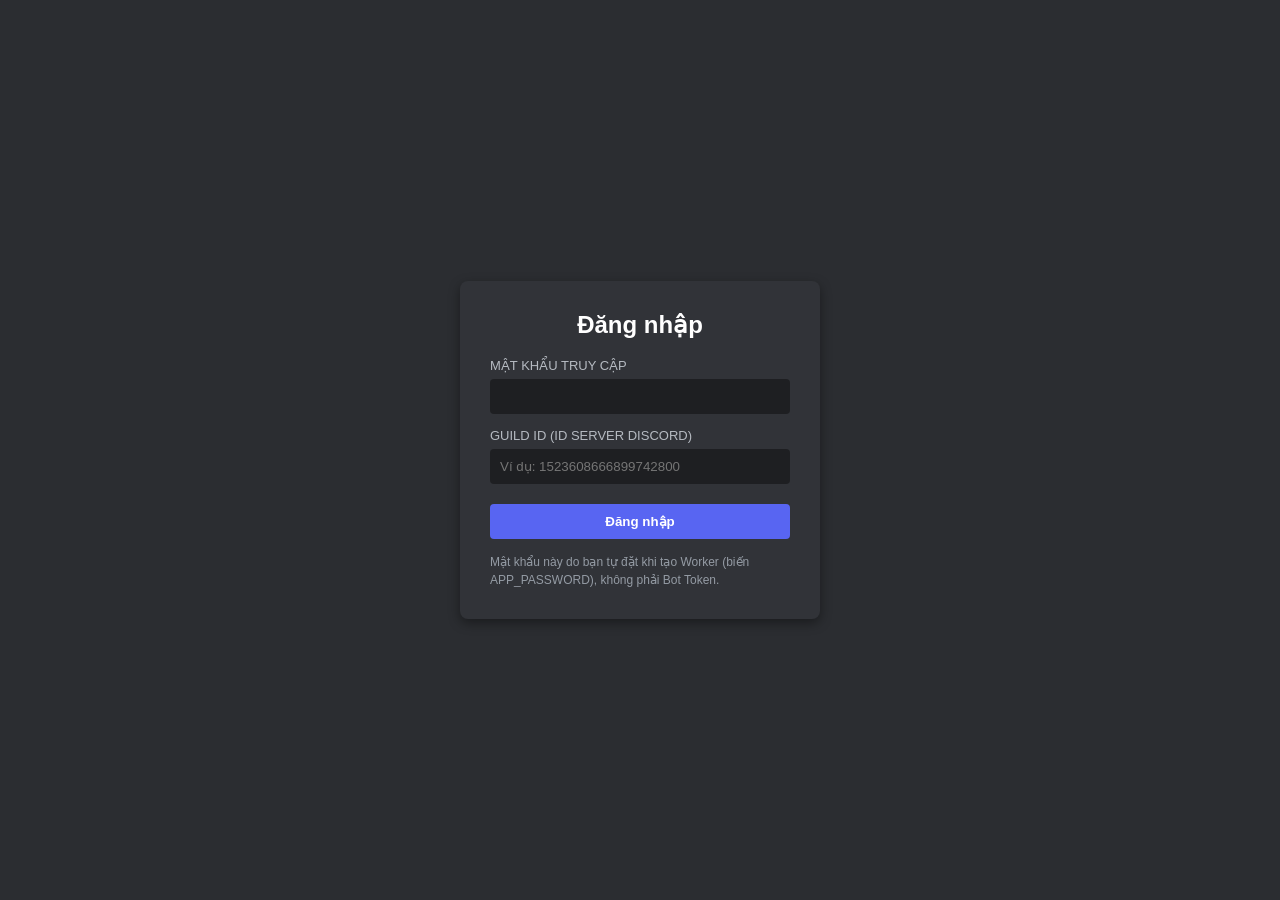
==== kenh.html @ 2867e68a "Add files via upload" ====
<!DOCTYPE html>
<html lang="vi">
<head>
<meta charset="UTF-8">
<title>Chọn kênh & Upload ảnh</title>
<link rel="stylesheet" href="style.css">
</head>
<body class="trang-kenh">

<div id="cot-kenh">
    <h3>Kênh trong server</h3>
    <div class="canh-bao" id="canh-bao-kenh" style="display:none;"></div>
    <div id="danh-sach-kenh"></div>
</div>

<div id="cot-noidung">
    <div class="top-bar">
        <span id="hien-thi-guild"></span>
        <a href="#" id="nut-dangxuat">Đăng xuất</a>
    </div>

    <div id="vung-upload">
        <h3>Upload ảnh lên kênh: <span id="ten-kenh-dachon">Chưa chọn kênh</span></h3>
        <input type="file" id="input-anh" accept="image/*" multiple disabled>

        <div class="hang-nut">
            <button type="button" class="nut-phu" id="nut-lo-moi" disabled>Up lô ảnh mới</button>
            <button type="button" class="nut-phu nguy-hiem" id="nut-xoa-tatca" disabled>Xóa toàn bộ</button>
        </div>

        <div id="dem-anh"></div>
        <div id="xem-truoc"></div>
        <button class="up" id="nut-upload" disabled>Upload ảnh</button>
        <div id="tien-trinh"></div>
    </div>
</div>

<script src="config.js"></script>
<script>
const matKhau = localStorage.getItem('mat_khau');
const guildId = localStorage.getItem('guild_id');

if (!matKhau || !guildId) {
    window.location.href = 'index.html';
}

document.getElementById('hien-thi-guild').textContent = 'Server ID: ' + guildId;
document.getElementById('nut-dangxuat').addEventListener('click', function(e) {
    e.preventDefault();
    localStorage.clear();
    window.location.href = 'index.html';
});

let kenhDangChonId = null;
let boDemId = 0;
let danhSachFileDaChon = [];

// ----- Tải danh sách kênh -----
async function taiDanhSachKenh() {
    const canhBao = document.getElementById('canh-bao-kenh');
    try {
        const res = await fetch(WORKER_URL + '/kenh', {
            method: 'POST',
            headers: { 'Content-Type': 'application/json' },
            body: JSON.stringify({ mat_khau: matKhau, guild_id: guildId }),
        });
        const data = await res.json();

        if (!res.ok) {
            canhBao.textContent = data.loi || 'Không tải được kênh';
            canhBao.style.display = 'block';
            if (res.status === 401) window.location.href = 'index.html';
            return;
        }

        veCayKenh(data.kenh);
    } catch (err) {
        canhBao.textContent = 'Lỗi kết nối: ' + err.message;
        canhBao.style.display = 'block';
    }
}

function veCayKenh(danhSachKenh) {
    const container = document.getElementById('danh-sach-kenh');
    container.innerHTML = '';

    const nhomTheoCha = {};
    danhSachKenh.forEach(function(k) {
        const key = k.parent_id || 'goc';
        if (!nhomTheoCha[key]) nhomTheoCha[key] = [];
        nhomTheoCha[key].push(k);
    });

    const sapXep = (a, b) => (a.position || 0) - (b.position || 0);

    const kenhGoc = (nhomTheoCha['goc'] || []).filter(k => k.type !== 4).sort(sapXep);
    const danhSachCategory = danhSachKenh.filter(k => k.type === 4).sort(sapXep);

    kenhGoc.forEach(k => container.appendChild(taoDongKenh(k)));

    danhSachCategory.forEach(function(cat) {
        const tieuDe = document.createElement('div');
        tieuDe.className = 'category-ten';
        tieuDe.textContent = cat.name;
        container.appendChild(tieuDe);

        const conCua = (nhomTheoCha[cat.id] || []).filter(k => k.type !== 4).sort(sapXep);
        conCua.forEach(k => container.appendChild(taoDongKenh(k)));
    });
}

function taoDongKenh(kenh) {
    const div = document.createElement('div');
    div.className = 'kenh-item';
    div.dataset.id = kenh.id;
    div.dataset.ten = kenh.name;
    div.textContent = '# ' + kenh.name;
    div.addEventListener('click', function() {
        document.querySelectorAll('.kenh-item').forEach(x => x.classList.remove('dangchon'));
        div.classList.add('dangchon');
        kenhDangChonId = kenh.id;
        document.getElementById('ten-kenh-dachon').textContent = kenh.name;
        document.getElementById('input-anh').disabled = false;
        document.getElementById('nut-lo-moi').disabled = false;
        capNhatNutUpload();
    });
    return div;
}

taiDanhSachKenh();

// ----- Chọn / quản lý ảnh -----
const inputAnh = document.getElementById('input-anh');
const xemTruoc = document.getElementById('xem-truoc');
const nutUpload = document.getElementById('nut-upload');
const tienTrinh = document.getElementById('tien-trinh');
const nutLoMoi = document.getElementById('nut-lo-moi');
const nutXoaTatCa = document.getElementById('nut-xoa-tatca');
const demAnh = document.getElementById('dem-anh');

inputAnh.addEventListener('change', function() {
    Array.from(inputAnh.files).forEach(function(file) {
        danhSachFileDaChon.push({ id: 'anh-' + (boDemId++), file: file, daChon: true });
    });
    inputAnh.value = '';
    veLaiDanhSachAnh();
});

function veLaiDanhSachAnh() {
    xemTruoc.innerHTML = '';

    danhSachFileDaChon.forEach(function(muc) {
        const wrapper = document.createElement('div');
        wrapper.className = 'anh-item' + (muc.daChon ? '' : ' bo-tich');
        wrapper.dataset.id = muc.id;

        const img = document.createElement('img');
        const reader = new FileReader();
        reader.onload = e => { img.src = e.target.result; };
        reader.readAsDataURL(muc.file);

        const nutXoa1 = document.createElement('button');
        nutXoa1.className = 'nut-xoa-1';
        nutXoa1.type = 'button';
        nutXoa1.textContent = '×';
        nutXoa1.addEventListener('click', function() {
            danhSachFileDaChon = danhSachFileDaChon.filter(x => x.id !== muc.id);
            veLaiDanhSachAnh();
        });

        const nhanCheckbox = document.createElement('label');
        nhanCheckbox.className = 'nhan-checkbox';
        const checkbox = document.createElement('input');
        checkbox.type = 'checkbox';
        checkbox.checked = muc.daChon;
        checkbox.addEventListener('change', function() {
            muc.daChon = checkbox.checked;
            wrapper.classList.toggle('bo-tich', !muc.daChon);
            capNhatDemAnh();
            capNhatNutUpload();
        });
        nhanCheckbox.appendChild(checkbox);
        nhanCheckbox.append(' chọn');

        wrapper.appendChild(img);
        wrapper.appendChild(nutXoa1);
        wrapper.appendChild(nhanCheckbox);
        xemTruoc.appendChild(wrapper);
    });

    capNhatDemAnh();
    capNhatNutUpload();
}

function capNhatDemAnh() {
    const tongSo = danhSachFileDaChon.length;
    const soDaChon = danhSachFileDaChon.filter(x => x.daChon).length;
    demAnh.textContent = tongSo > 0
        ? `Đã chọn ${tongSo} ảnh, trong đó ${soDaChon} ảnh sẽ được upload.`
        : '';
    nutXoaTatCa.disabled = tongSo === 0;
}

function capNhatNutUpload() {
    const soDaChon = danhSachFileDaChon.filter(x => x.daChon).length;
    nutUpload.disabled = !(kenhDangChonId && soDaChon > 0);
}

nutLoMoi.addEventListener('click', function() {
    danhSachFileDaChon = [];
    veLaiDanhSachAnh();
    tienTrinh.innerHTML = '';
    inputAnh.click();
});

nutXoaTatCa.addEventListener('click', function() {
    danhSachFileDaChon = [];
    veLaiDanhSachAnh();
});

// ----- Upload -----
nutUpload.addEventListener('click', async function() {
    const dsUpload = danhSachFileDaChon.filter(x => x.daChon);
    if (!kenhDangChonId || dsUpload.length === 0) return;

    nutUpload.disabled = true;
    tienTrinh.innerHTML = '';

    const KICH_THUOC_LO = 10;
    const tongSoLo = Math.ceil(dsUpload.length / KICH_THUOC_LO);

    for (let i = 0; i < tongSoLo; i++) {
        const lo = dsUpload.slice(i * KICH_THUOC_LO, (i + 1) * KICH_THUOC_LO);
        const dong = document.createElement('div');
        dong.className = 'dong-tien-trinh';
        dong.textContent = `Đang upload lô ${i + 1}/${tongSoLo} (${lo.length} ảnh)...`;
        tienTrinh.appendChild(dong);

        const formData = new FormData();
        formData.append('mat_khau', matKhau);
        formData.append('channel_id', kenhDangChonId);
        lo.forEach(muc => formData.append('files', muc.file, muc.file.name));

        try {
            const res = await fetch(WORKER_URL + '/upanh', { method: 'POST', body: formData });
            const ketQua = await res.json();

            if (res.ok && ketQua.ok) {
                dong.textContent = `Lô ${i + 1}/${tongSoLo}: Upload thành công (${lo.length} ảnh).`;
                dong.classList.add('thanh-cong');
            } else {
                dong.textContent = `Lô ${i + 1}/${tongSoLo}: Thất bại - ${ketQua.loi || 'Lỗi không xác định'}`;
                dong.classList.add('that-bai');
            }
        } catch (err) {
            dong.textContent = `Lô ${i + 1}/${tongSoLo}: Lỗi kết nối - ${err.message}`;
            dong.classList.add('that-bai');
        }
    }

    danhSachFileDaChon = danhSachFileDaChon.filter(x => !x.daChon);
    veLaiDanhSachAnh();
    nutUpload.disabled = false;
});
</script>
</body>
</html>
---- style.css ----
* { box-sizing: border-box; }
body { font-family: Arial, sans-serif; background:#2b2d31; color:#fff; margin:0; }

/* Trang đăng nhập */
.trang-dangnhap { display:flex; align-items:center; justify-content:center; height:100vh; }
.box { background:#313338; padding:30px; border-radius:8px; width:360px; box-shadow:0 4px 12px rgba(0,0,0,.4); }
.box h2 { margin-top:0; text-align:center; }
.box label { display:block; margin:14px 0 6px; font-size:13px; color:#b5bac1; text-transform:uppercase; }
.box input { width:100%; padding:10px; border-radius:4px; border:none; background:#1e1f22; color:#fff; }
.box button { width:100%; margin-top:20px; padding:10px; border:none; border-radius:4px; background:#5865f2; color:#fff; font-weight:bold; cursor:pointer; }
.box button:hover { background:#4752c4; }
.loi { background:#f23f42; padding:8px; border-radius:4px; font-size:13px; margin-bottom:10px; }
.ghichu { font-size:12px; color:#949ba4; margin-top:14px; line-height:1.5; }

/* Trang kênh */
.trang-kenh { display:flex; height:100vh; }
#cot-kenh { width:280px; background:#232428; padding:16px; overflow-y:auto; border-right:1px solid #1e1f22; }
#cot-noidung { flex:1; padding:24px; overflow-y:auto; }
h3 { margin-top:0; }
.top-bar { display:flex; justify-content:space-between; align-items:center; margin-bottom:16px; }
.top-bar a { color:#f23f42; text-decoration:none; font-size:13px; }
.category-ten { font-size:12px; text-transform:uppercase; color:#949ba4; padding:8px 4px 4px; font-weight:bold; }
.kenh-item { padding:6px 8px; border-radius:4px; cursor:pointer; font-size:14px; color:#dbdee1; }
.kenh-item:hover { background:#35373c; }
.kenh-item.dangchon { background:#404249; color:#fff; font-weight:bold; }
.canh-bao { background:#f23f42; padding:10px; border-radius:4px; margin-bottom:16px; }

#vung-upload { background:#313338; padding:24px; border-radius:8px; max-width:640px; }
#vung-upload input[type=file] { margin:12px 0; color:#fff; }
#ten-kenh-dachon { font-weight:bold; color:#5865f2; }
button.up { padding:10px 20px; border:none; border-radius:4px; background:#5865f2; color:#fff; cursor:pointer; font-weight:bold; }
button.up:disabled { background:#4e5058; cursor:not-allowed; }
.hang-nut { display:flex; gap:8px; flex-wrap:wrap; margin:10px 0; }
.nut-phu { padding:8px 14px; border:none; border-radius:4px; background:#4e5058; color:#fff; cursor:pointer; font-size:13px; }
.nut-phu:hover { background:#6d6f78; }
.nut-phu.nguy-hiem { background:#a12d2f; }
.nut-phu.nguy-hiem:hover { background:#c0392b; }
#xem-truoc { display:flex; flex-wrap:wrap; gap:10px; margin:12px 0; }
.anh-item { position:relative; width:80px; text-align:center; }
.anh-item img { width:80px; height:80px; object-fit:cover; border-radius:4px; display:block; opacity:1; transition:opacity .15s; }
.anh-item.bo-tich img { opacity:0.3; }
.anh-item .nhan-checkbox { display:flex; align-items:center; justify-content:center; gap:4px; font-size:11px; margin-top:4px; color:#dbdee1; cursor:pointer; }
.anh-item .nut-xoa-1 { position:absolute; top:-6px; right:-6px; width:20px; height:20px; border-radius:50%; background:#f23f42; color:#fff; border:none; cursor:pointer; font-size:12px; line-height:1; }
#dem-anh { font-size:13px; color:#949ba4; margin-top:6px; }
#tien-trinh { margin-top:16px; font-size:13px; line-height:1.6; max-height:300px; overflow-y:auto; }
.dong-tien-trinh.thanh-cong { color:#3ba55c; }
.dong-tien-trinh.that-bai { color:#f23f42; }
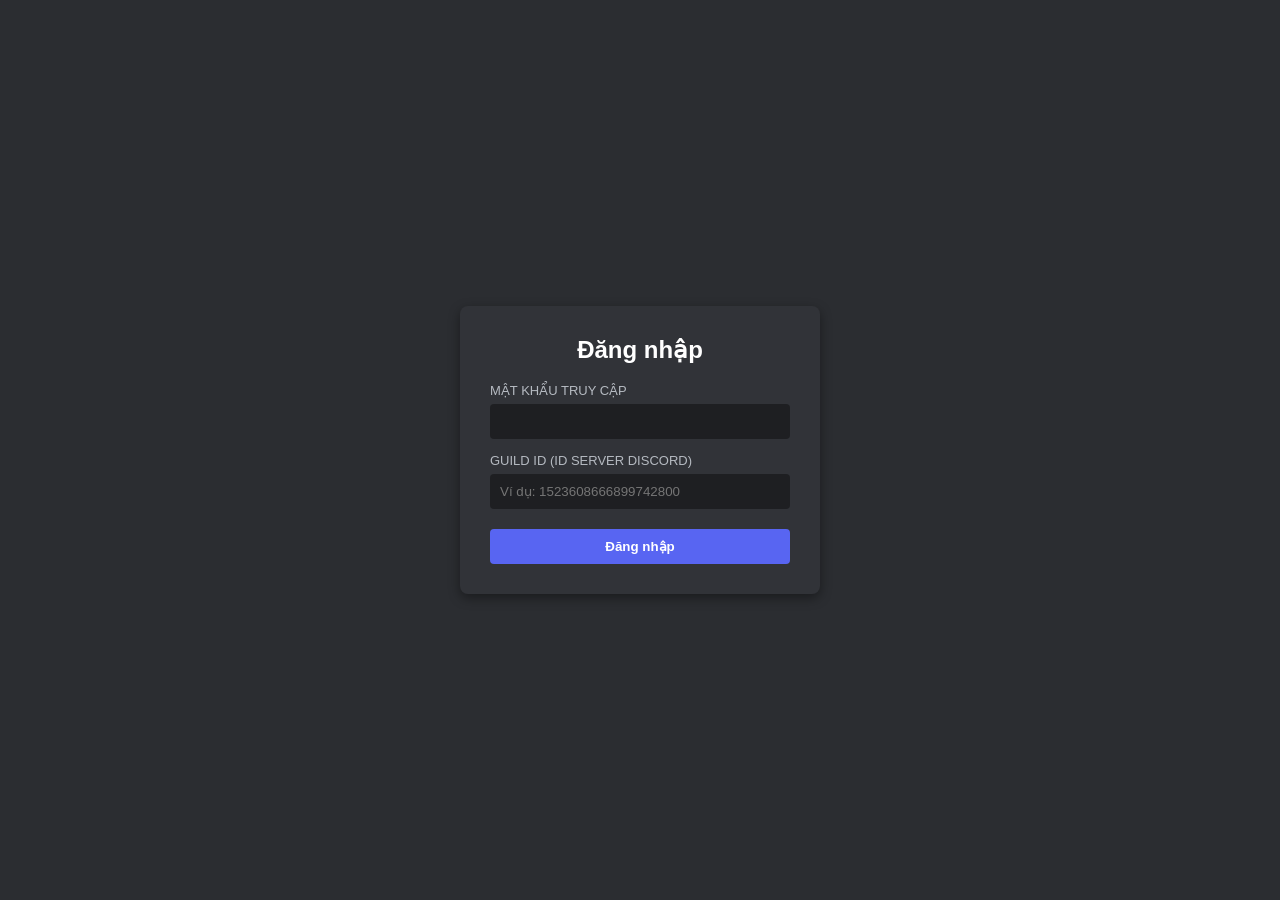
==== commit 89f87486: "Update kenh.html" ====
--- a/kenh.html
+++ b/kenh.html
@@ -2,23 +2,39 @@
 <html lang="vi">
 <head>
 <meta charset="UTF-8">
+<meta name="viewport" content="width=device-width, initial-scale=1, maximum-scale=1">
 <title>Chọn kênh & Upload ảnh</title>
 <link rel="stylesheet" href="style.css">
 </head>
 <body class="trang-kenh">
 
+<button type="button" class="nut-mobile-toggle" id="nut-mobile-trai" aria-label="Mở danh sách kênh">☰</button>
+<button type="button" class="nut-mobile-toggle" id="nut-mobile-phai" aria-label="Mở menu">⋮</button>
+
 <div id="cot-kenh">
     <h3>Kênh trong server</h3>
+    <div class="hang-tao-kenh">
+        <button type="button" class="nut-phu" id="nut-tao-danhmuc">+ Danh mục</button>
+        <button type="button" class="nut-phu" id="nut-tao-kenh">+ Kênh</button>
+    </div>
+    <div class="form-tao-kenh" id="form-tao-kenh" style="display:none;">
+        <input type="text" id="ten-moi" placeholder="Tên danh mục/kênh...">
+        <select id="chon-danhmuc-cha" style="display:none;">
+            <option value="">-- Không thuộc danh mục --</option>
+        </select>
+        <div class="hang-nut">
+            <button type="button" class="nut-phu" id="nut-xacnhan-tao">Tạo</button>
+            <button type="button" class="nut-phu" id="nut-huy-tao">Hủy</button>
+        </div>
+        <div class="canh-bao" id="canh-bao-tao" style="display:none;"></div>
+    </div>
+    <input type="text" id="tim-kiem-kenh" placeholder="Tìm kênh hoặc danh mục...">
     <div class="canh-bao" id="canh-bao-kenh" style="display:none;"></div>
     <div id="danh-sach-kenh"></div>
 </div>
+<div class="lop-phu" id="lop-phu-trai"></div>
 
 <div id="cot-noidung">
-    <div class="top-bar">
-        <span id="hien-thi-guild"></span>
-        <a href="#" id="nut-dangxuat">Đăng xuất</a>
-    </div>
-
     <div id="vung-upload">
         <h3>Upload ảnh lên kênh: <span id="ten-kenh-dachon">Chưa chọn kênh</span></h3>
         <input type="file" id="input-anh" accept="image/*" multiple disabled>
@@ -33,7 +49,55 @@
         <button class="up" id="nut-upload" disabled>Upload ảnh</button>
         <div id="tien-trinh"></div>
     </div>
+
+    <div id="vung-xem" style="display:none;">
+        <div class="vung-xem-header">
+            <h3>Đang xem: <span id="ten-kenh-dang-xem">Chưa chọn kênh</span></h3>
+            <div class="canh-bao" id="canh-bao-xem" style="display:none;"></div>
+            <div class="thanh-dieu-huong">
+                <button type="button" class="nut-phu" id="nut-kenh-truoc-1" disabled>◀ Kênh trước</button>
+                <div class="chon-chuong-wrap">
+                    <button type="button" class="nut-chon-chuong" id="nut-chon-chuong-1" disabled>
+                        <span id="ten-chuong-hienthi-1">Chưa chọn kênh</span><span class="mui-ten-chuong">▾</span>
+                    </button>
+                    <div class="danhsach-chuong" id="danhsach-chuong-1"></div>
+                </div>
+                <button type="button" class="nut-phu" id="nut-kenh-sau-1" disabled>Kênh sau ▶</button>
+            </div>
+        </div>
+
+        <div id="khung-anh"></div>
+
+        <div class="vung-xem-footer">
+            <div class="thanh-dieu-huong">
+                <button type="button" class="nut-phu" id="nut-kenh-truoc-2" disabled>◀ Kênh trước</button>
+                <div class="chon-chuong-wrap">
+                    <button type="button" class="nut-chon-chuong" id="nut-chon-chuong-2" disabled>
+                        <span id="ten-chuong-hienthi-2">Chưa chọn kênh</span><span class="mui-ten-chuong">▾</span>
+                    </button>
+                    <div class="danhsach-chuong" id="danhsach-chuong-2"></div>
+                </div>
+                <button type="button" class="nut-phu" id="nut-kenh-sau-2" disabled>Kênh sau ▶</button>
+            </div>
+        </div>
+    </div>
 </div>
+
+<div id="thanh-phai">
+    <button type="button" id="nut-thu-gon-phai" title="Thu gọn / mở rộng">‹</button>
+    <div class="thanh-phai-noidung">
+        <div class="thanh-phai-block">
+            <div id="hien-thi-guild"></div>
+            <a href="#" id="nut-dangxuat"><span class="icon-tab">⏻</span><span class="thanh-phai-nhan">Đăng xuất</span></a>
+        </div>
+        <hr>
+        <div class="hang-tab thanh-phai-block">
+            <button type="button" class="nut-tab dangchon" id="tab-btn-upload"><span class="icon-tab"></span><span class="thanh-phai-nhan">Upload ảnh</span></button>
+            <button type="button" class="nut-tab" id="tab-btn-xem"><span class="icon-tab"></span><span class="thanh-phai-nhan">Xem ảnh</span></button>
+        </div>
+    </div>
+</div>
+<div class="lop-phu" id="lop-phu-phai"></div>
 
 <script src="config.js"></script>
 <script>
@@ -54,6 +118,9 @@
 let kenhDangChonId = null;
 let boDemId = 0;
 let danhSachFileDaChon = [];
+let danhSachKenhToanBo = [];
+let danhMucDangDong = new Set();
+let tuKhoaTimKiem = '';
 
 // ----- Tải danh sách kênh -----
 async function taiDanhSachKenh() {
@@ -73,40 +140,179 @@
             return;
         }
 
-        veCayKenh(data.kenh);
+        danhSachKenhToanBo = data.kenh;
+        veCayKenh();
     } catch (err) {
         canhBao.textContent = 'Lỗi kết nối: ' + err.message;
         canhBao.style.display = 'block';
     }
 }
 
-function veCayKenh(danhSachKenh) {
+// ----- Tạo danh mục / kênh mới -----
+let loaiDangTao = null; // 'kenh' hoặc 'danhmuc'
+const formTaoKenh = document.getElementById('form-tao-kenh');
+const inputTenMoi = document.getElementById('ten-moi');
+const selectDanhMucCha = document.getElementById('chon-danhmuc-cha');
+const canhBaoTao = document.getElementById('canh-bao-tao');
+
+function moFormTao(loai) {
+    loaiDangTao = loai;
+    inputTenMoi.value = '';
+    canhBaoTao.style.display = 'none';
+    inputTenMoi.placeholder = loai === 'danhmuc' ? 'Tên danh mục mới...' : 'Tên kênh mới...';
+
+    if (loai === 'kenh') {
+        selectDanhMucCha.style.display = 'block';
+        selectDanhMucCha.innerHTML = '<option value="">-- Không thuộc danh mục --</option>';
+        danhSachKenhToanBo.filter(k => k.type === 4)
+            .sort((a, b) => (a.position || 0) - (b.position || 0))
+            .forEach(function(cat) {
+                const opt = document.createElement('option');
+                opt.value = cat.id;
+                opt.textContent = cat.name;
+                selectDanhMucCha.appendChild(opt);
+            });
+    } else {
+        selectDanhMucCha.style.display = 'none';
+    }
+
+    formTaoKenh.style.display = 'block';
+    inputTenMoi.focus();
+}
+
+function dongFormTao() {
+    formTaoKenh.style.display = 'none';
+    loaiDangTao = null;
+}
+
+document.getElementById('nut-tao-danhmuc').addEventListener('click', function() { moFormTao('danhmuc'); });
+document.getElementById('nut-tao-kenh').addEventListener('click', function() { moFormTao('kenh'); });
+document.getElementById('nut-huy-tao').addEventListener('click', dongFormTao);
+
+document.getElementById('nut-xacnhan-tao').addEventListener('click', async function() {
+    const ten = inputTenMoi.value.trim();
+    if (!ten) {
+        canhBaoTao.textContent = 'Nhập tên trước đã.';
+        canhBaoTao.style.display = 'block';
+        return;
+    }
+
+    const body = {
+        mat_khau: matKhau,
+        guild_id: guildId,
+        name: ten,
+        type: loaiDangTao === 'danhmuc' ? 4 : 0,
+    };
+    if (loaiDangTao === 'kenh' && selectDanhMucCha.value) body.parent_id = selectDanhMucCha.value;
+
+    canhBaoTao.style.display = 'none';
+    try {
+        const res = await fetch(WORKER_URL + '/taokenh', {
+            method: 'POST',
+            headers: { 'Content-Type': 'application/json' },
+            body: JSON.stringify(body),
+        });
+        const data = await res.json();
+
+        if (!res.ok) {
+            canhBaoTao.textContent = data.loi || 'Tạo thất bại';
+            canhBaoTao.style.display = 'block';
+            return;
+        }
+
+        dongFormTao();
+        await taiDanhSachKenh();
+    } catch (err) {
+        canhBaoTao.textContent = 'Lỗi kết nối: ' + err.message;
+        canhBaoTao.style.display = 'block';
+    }
+});
+
+function chuoiKhongDau(s) {
+    return (s || '').toLowerCase().normalize('NFD').replace(/[\u0300-\u036f]/g, '');
+}
+
+function veCayKenh() {
     const container = document.getElementById('danh-sach-kenh');
     container.innerHTML = '';
 
     const nhomTheoCha = {};
-    danhSachKenh.forEach(function(k) {
+    danhSachKenhToanBo.forEach(function(k) {
         const key = k.parent_id || 'goc';
         if (!nhomTheoCha[key]) nhomTheoCha[key] = [];
         nhomTheoCha[key].push(k);
     });
 
     const sapXep = (a, b) => (a.position || 0) - (b.position || 0);
+    const dangTim = tuKhoaTimKiem.trim().length > 0;
+    const tuKhoa = chuoiKhongDau(tuKhoaTimKiem.trim());
+    const khopTuKhoa = (ten) => chuoiKhongDau(ten).includes(tuKhoa);
 
     const kenhGoc = (nhomTheoCha['goc'] || []).filter(k => k.type !== 4).sort(sapXep);
-    const danhSachCategory = danhSachKenh.filter(k => k.type === 4).sort(sapXep);
-
-    kenhGoc.forEach(k => container.appendChild(taoDongKenh(k)));
+    const danhSachCategory = danhSachKenhToanBo.filter(k => k.type === 4).sort(sapXep);
+
+    let tongSoHienThi = 0;
+
+    // Kênh gốc (không thuộc danh mục nào)
+    kenhGoc.forEach(function(k) {
+        if (dangTim && !khopTuKhoa(k.name)) return;
+        container.appendChild(taoDongKenh(k));
+        tongSoHienThi++;
+    });
 
     danhSachCategory.forEach(function(cat) {
+        const conCua = (nhomTheoCha[cat.id] || []).filter(k => k.type !== 4).sort(sapXep);
+
+        let conHienThi = conCua;
+        let catTuKhop = false;
+        if (dangTim) {
+            catTuKhop = khopTuKhoa(cat.name);
+            conHienThi = catTuKhop ? conCua : conCua.filter(k => khopTuKhoa(k.name));
+            if (conHienThi.length === 0 && !catTuKhop) return; // không có gì khớp trong danh mục này
+        }
+
+        const wrapCategory = document.createElement('div');
+        wrapCategory.className = 'category-block';
+
+        const dangDong = !dangTim && danhMucDangDong.has(cat.id);
+
         const tieuDe = document.createElement('div');
         tieuDe.className = 'category-ten';
-        tieuDe.textContent = cat.name;
-        container.appendChild(tieuDe);
-
-        const conCua = (nhomTheoCha[cat.id] || []).filter(k => k.type !== 4).sort(sapXep);
-        conCua.forEach(k => container.appendChild(taoDongKenh(k)));
-    });
+        tieuDe.innerHTML = '<span class="category-mui-ten' + (dangDong ? ' dong' : '') + '">▶</span><span>' + escapeHtml(cat.name) + '</span>';
+        tieuDe.addEventListener('click', function() {
+            if (danhMucDangDong.has(cat.id)) danhMucDangDong.delete(cat.id);
+            else danhMucDangDong.add(cat.id);
+            veCayKenh();
+        });
+        wrapCategory.appendChild(tieuDe);
+
+        const childrenContainer = document.createElement('div');
+        childrenContainer.className = 'category-con' + (dangDong ? ' dong' : '');
+        conHienThi.forEach(k => childrenContainer.appendChild(taoDongKenh(k)));
+        wrapCategory.appendChild(childrenContainer);
+
+        container.appendChild(wrapCategory);
+        tongSoHienThi += conHienThi.length;
+    });
+
+    if (dangTim && tongSoHienThi === 0) {
+        const thongBao = document.createElement('div');
+        thongBao.className = 'khong-tim-thay';
+        thongBao.textContent = 'Không tìm thấy kênh hoặc danh mục phù hợp.';
+        container.appendChild(thongBao);
+    }
+
+    // Giữ trạng thái chọn kênh hiện tại (nếu còn hiển thị)
+    if (kenhDangChonId) {
+        const divTuongUng = container.querySelector('.kenh-item[data-id="' + kenhDangChonId + '"]');
+        if (divTuongUng) divTuongUng.classList.add('dangchon');
+    }
+}
+
+function escapeHtml(s) {
+    const d = document.createElement('div');
+    d.textContent = s;
+    return d.innerHTML;
 }
 
 function taoDongKenh(kenh) {
@@ -115,16 +321,33 @@
     div.dataset.id = kenh.id;
     div.dataset.ten = kenh.name;
     div.textContent = '# ' + kenh.name;
-    div.addEventListener('click', function() {
-        document.querySelectorAll('.kenh-item').forEach(x => x.classList.remove('dangchon'));
-        div.classList.add('dangchon');
-        kenhDangChonId = kenh.id;
-        document.getElementById('ten-kenh-dachon').textContent = kenh.name;
-        document.getElementById('input-anh').disabled = false;
-        document.getElementById('nut-lo-moi').disabled = false;
-        capNhatNutUpload();
-    });
+    div.addEventListener('click', function() { chonKenh(kenh); });
     return div;
+}
+
+const inputTimKiem = document.getElementById('tim-kiem-kenh');
+inputTimKiem.addEventListener('input', function() {
+    tuKhoaTimKiem = inputTimKiem.value;
+    veCayKenh();
+});
+
+function chonKenh(kenh) {
+    document.querySelectorAll('.kenh-item').forEach(x => x.classList.remove('dangchon'));
+    const divTuongUng = document.querySelector('.kenh-item[data-id="' + kenh.id + '"]');
+    if (divTuongUng) divTuongUng.classList.add('dangchon');
+
+    kenhDangChonId = kenh.id;
+    document.getElementById('ten-kenh-dachon').textContent = kenh.name;
+    document.getElementById('ten-kenh-dang-xem').textContent = kenh.name;
+    document.getElementById('input-anh').disabled = false;
+    document.getElementById('nut-lo-moi').disabled = false;
+    capNhatNutUpload();
+    capNhatNutChuyenKenh();
+
+    if (tabDangMo === 'xem') taiAnhTrongKenh();
+
+    // Trên điện thoại, chọn kênh xong thì tự đóng sidebar trái
+    dongMobile('trai');
 }
 
 taiDanhSachKenh();
@@ -262,6 +485,252 @@
     veLaiDanhSachAnh();
     nutUpload.disabled = false;
 });
+
+// ----- Chuyển tab -----
+let tabDangMo = 'upload';
+const nutTabUpload = document.getElementById('tab-btn-upload');
+const nutTabXem = document.getElementById('tab-btn-xem');
+const vungUpload = document.getElementById('vung-upload');
+const vungXem = document.getElementById('vung-xem');
+
+nutTabUpload.addEventListener('click', function() {
+    tabDangMo = 'upload';
+    nutTabUpload.classList.add('dangchon');
+    nutTabXem.classList.remove('dangchon');
+    vungUpload.style.display = 'block';
+    vungXem.style.display = 'none';
+    dongMobile('phai');
+});
+
+nutTabXem.addEventListener('click', function() {
+    tabDangMo = 'xem';
+    nutTabXem.classList.add('dangchon');
+    nutTabUpload.classList.remove('dangchon');
+    vungUpload.style.display = 'none';
+    vungXem.style.display = 'flex';
+    if (kenhDangChonId) taiAnhTrongKenh();
+    dongMobile('phai');
+});
+
+// ----- Xem ảnh trong kênh -----
+const khungAnh = document.getElementById('khung-anh');
+const canhBaoXem = document.getElementById('canh-bao-xem');
+
+// Chặn chuột phải (mở tab mới / lưu ảnh / copy link ảnh) trên toàn khu vực xem ảnh
+khungAnh.addEventListener('contextmenu', function(e) { e.preventDefault(); });
+
+// Danh sách blob URL đang dùng, thu hồi khi tải lại để khỏi rò rỉ bộ nhớ
+let dsBlobUrlDangDung = [];
+function thuHoiBlobCu() {
+    dsBlobUrlDangDung.forEach(u => URL.revokeObjectURL(u));
+    dsBlobUrlDangDung = [];
+}
+
+// Lấy ảnh qua Worker (proxy) thay vì dùng thẳng link CDN của Discord,
+// nhờ vậy link ảnh gốc không bao giờ lộ ra ngoài trình duyệt (kể cả devtools).
+async function taiAnhAnDanh(channelId, messageId, attachmentId) {
+    const res = await fetch(WORKER_URL + '/anh', {
+        method: 'POST',
+        headers: { 'Content-Type': 'application/json' },
+        body: JSON.stringify({ mat_khau: matKhau, channel_id: channelId, message_id: messageId, attachment_id: attachmentId }),
+    });
+    if (!res.ok) throw new Error('Không tải được ảnh');
+    const blob = await res.blob();
+    const urlAnh = URL.createObjectURL(blob);
+    dsBlobUrlDangDung.push(urlAnh);
+    return urlAnh;
+}
+
+async function taiAnhTrongKenh() {
+    khungAnh.innerHTML = '';
+    canhBaoXem.style.display = 'none';
+    thuHoiBlobCu();
+
+    try {
+        const res = await fetch(WORKER_URL + '/tinnhan', {
+            method: 'POST',
+            headers: { 'Content-Type': 'application/json' },
+            body: JSON.stringify({ mat_khau: matKhau, channel_id: kenhDangChonId }),
+        });
+        const data = await res.json();
+
+        if (!res.ok) {
+            canhBaoXem.textContent = data.loi || 'Không tải được ảnh';
+            canhBaoXem.style.display = 'block';
+            return;
+        }
+
+        // API trả tin nhắn mới nhất trước (index 0). Đảo ngược để ảnh gửi trước
+        // (nằm ở cuối mảng) được view lên trước, xếp từ trên xuống dưới.
+        const tinNhanThuTu = data.tin_nhan.slice().reverse();
+        const channelIdKhiTai = kenhDangChonId;
+
+        tinNhanThuTu.forEach(function(tn) {
+            tn.attachments.forEach(function(anh) {
+                const img = document.createElement('img');
+                img.alt = anh.filename;
+                img.loading = 'lazy';
+                img.draggable = false;
+                // Chặn chuột phải, kéo-thả để lưu ảnh, và bôi đen để copy trên từng ảnh
+                img.addEventListener('contextmenu', function(e) { e.preventDefault(); });
+                img.addEventListener('dragstart', function(e) { e.preventDefault(); });
+                khungAnh.appendChild(img);
+
+                taiAnhAnDanh(channelIdKhiTai, tn.id, anh.id)
+                    .then(function(urlAnh) {
+                        if (kenhDangChonId === channelIdKhiTai) img.src = urlAnh;
+                    })
+                    .catch(function() { img.remove(); });
+            });
+        });
+
+        if (khungAnh.children.length === 0) {
+            canhBaoXem.textContent = 'Kênh này chưa có ảnh nào.';
+            canhBaoXem.style.display = 'block';
+        }
+    } catch (err) {
+        canhBaoXem.textContent = 'Lỗi kết nối: ' + err.message;
+        canhBaoXem.style.display = 'block';
+    }
+}
+
+// ----- Chuyển kênh trước/sau (chỉ trong cùng danh mục) -----
+const nutKenhTruoc1 = document.getElementById('nut-kenh-truoc-1');
+const nutKenhSau1 = document.getElementById('nut-kenh-sau-1');
+const nutKenhTruoc2 = document.getElementById('nut-kenh-truoc-2');
+const nutKenhSau2 = document.getElementById('nut-kenh-sau-2');
+
+function layDanhSachCungDanhMuc(kenhId) {
+    const kenhHienTai = danhSachKenhToanBo.find(k => k.id === kenhId);
+    if (!kenhHienTai) return [];
+
+    const chaId = kenhHienTai.parent_id || 'goc';
+    return danhSachKenhToanBo
+        .filter(k => k.type !== 4 && (k.parent_id || 'goc') === chaId)
+        .sort((a, b) => (a.position || 0) - (b.position || 0));
+}
+
+function capNhatNutChuyenKenh() {
+    if (!kenhDangChonId) {
+        [nutKenhTruoc1, nutKenhSau1, nutKenhTruoc2, nutKenhSau2].forEach(n => n.disabled = true);
+        chonChuongEls.forEach(function(el) { el.nut.disabled = true; el.ten.textContent = 'Chưa chọn kênh'; });
+        return;
+    }
+    const cungDanhMuc = layDanhSachCungDanhMuc(kenhDangChonId);
+    const viTri = cungDanhMuc.findIndex(k => k.id === kenhDangChonId);
+    const khongConTruoc = viTri <= 0;
+    const khongConSau = viTri === -1 || viTri >= cungDanhMuc.length - 1;
+
+    nutKenhTruoc1.disabled = khongConTruoc;
+    nutKenhTruoc2.disabled = khongConTruoc;
+    nutKenhSau1.disabled = khongConSau;
+    nutKenhSau2.disabled = khongConSau;
+
+    const kenhHienTai = danhSachKenhToanBo.find(k => k.id === kenhDangChonId);
+    chonChuongEls.forEach(function(el) {
+        el.nut.disabled = false;
+        el.ten.textContent = kenhHienTai ? kenhHienTai.name : '';
+    });
+}
+
+// ----- Droplist chọn nhanh kênh trong danh mục (kiểu web đọc truyện: ◀ ⌄ ▶) -----
+const chonChuongEls = ['1', '2'].map(function(suf) {
+    return {
+        nut: document.getElementById('nut-chon-chuong-' + suf),
+        ten: document.getElementById('ten-chuong-hienthi-' + suf),
+        danhSach: document.getElementById('danhsach-chuong-' + suf),
+    };
+});
+
+function dongTatCaDanhSachChuong() {
+    chonChuongEls.forEach(function(el) { el.danhSach.classList.remove('mo'); });
+}
+
+function veDanhSachChuong(container) {
+    container.innerHTML = '';
+    const cungDanhMuc = layDanhSachCungDanhMuc(kenhDangChonId);
+    cungDanhMuc.forEach(function(k) {
+        const dong = document.createElement('div');
+        dong.className = 'muc-chuong' + (k.id === kenhDangChonId ? ' dangxem' : '');
+        dong.textContent = k.name;
+        dong.addEventListener('click', function() {
+            dongTatCaDanhSachChuong();
+            chonKenh(k);
+        });
+        container.appendChild(dong);
+    });
+}
+
+chonChuongEls.forEach(function(el) {
+    el.nut.addEventListener('click', function(e) {
+        e.stopPropagation();
+        const dangMo = el.danhSach.classList.contains('mo');
+        dongTatCaDanhSachChuong();
+        if (!dangMo) {
+            veDanhSachChuong(el.danhSach);
+            el.danhSach.classList.add('mo');
+        }
+    });
+});
+document.addEventListener('click', dongTatCaDanhSachChuong);
+
+function chuyenKenhTruoc() {
+    const cungDanhMuc = layDanhSachCungDanhMuc(kenhDangChonId);
+    const viTri = cungDanhMuc.findIndex(k => k.id === kenhDangChonId);
+    if (viTri > 0) chonKenh(cungDanhMuc[viTri - 1]);
+}
+
+function chuyenKenhSau() {
+    const cungDanhMuc = layDanhSachCungDanhMuc(kenhDangChonId);
+    const viTri = cungDanhMuc.findIndex(k => k.id === kenhDangChonId);
+    if (viTri !== -1 && viTri < cungDanhMuc.length - 1) chonKenh(cungDanhMuc[viTri + 1]);
+}
+
+nutKenhTruoc1.addEventListener('click', chuyenKenhTruoc);
+nutKenhTruoc2.addEventListener('click', chuyenKenhTruoc);
+nutKenhSau1.addEventListener('click', chuyenKenhSau);
+nutKenhSau2.addEventListener('click', chuyenKenhSau);
+
+// ----- Thu gọn / mở rộng thanh bên phải (desktop) -----
+const thanhPhai = document.getElementById('thanh-phai');
+const nutThuGonPhai = document.getElementById('nut-thu-gon-phai');
+
+nutThuGonPhai.addEventListener('click', function() {
+    thanhPhai.classList.toggle('thu-gon');
+    nutThuGonPhai.textContent = thanhPhai.classList.contains('thu-gon') ? '›' : '‹';
+});
+
+// ----- Menu di động: mở/đóng 2 thanh bên bằng nút nổi + lớp phủ -----
+const cotKenh = document.getElementById('cot-kenh');
+const nutMobileTrai = document.getElementById('nut-mobile-trai');
+const nutMobilePhai = document.getElementById('nut-mobile-phai');
+const lopPhuTrai = document.getElementById('lop-phu-trai');
+const lopPhuPhai = document.getElementById('lop-phu-phai');
+
+function moMobile(ben) {
+    if (ben === 'trai') {
+        cotKenh.classList.add('mo');
+        lopPhuTrai.classList.add('mo');
+    } else {
+        thanhPhai.classList.add('mo');
+        lopPhuPhai.classList.add('mo');
+    }
+}
+function dongMobile(ben) {
+    if (ben === 'trai') {
+        cotKenh.classList.remove('mo');
+        lopPhuTrai.classList.remove('mo');
+    } else {
+        thanhPhai.classList.remove('mo');
+        lopPhuPhai.classList.remove('mo');
+    }
+}
+
+nutMobileTrai.addEventListener('click', function() { moMobile('trai'); });
+nutMobilePhai.addEventListener('click', function() { moMobile('phai'); });
+lopPhuTrai.addEventListener('click', function() { dongMobile('trai'); });
+lopPhuPhai.addEventListener('click', function() { dongMobile('phai'); });
+
 </script>
 </body>
 </html>
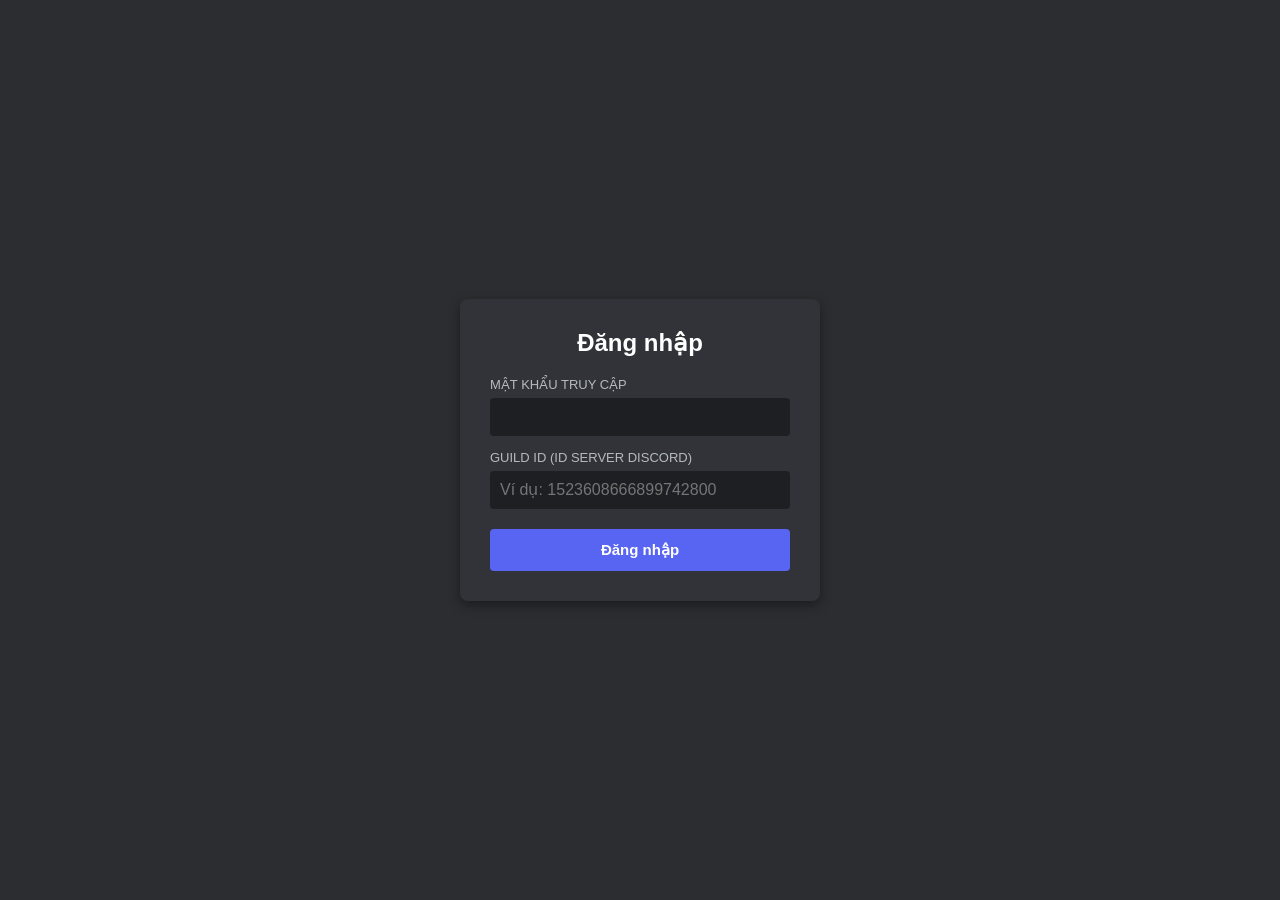
==== commit 57d4512d: "Update kenh.html" ====
--- a/kenh.html
+++ b/kenh.html
@@ -52,7 +52,7 @@
 
     <div id="vung-xem" style="display:none;">
         <div class="vung-xem-header">
-            <h3>Đang xem: <span id="ten-kenh-dang-xem">Chưa chọn kênh</span></h3>
+            <h3>Đang xem: <span id="ten-dm-dang-xem">Chưa chọn kênh</span></h3>
             <div class="canh-bao" id="canh-bao-xem" style="display:none;"></div>
             <div class="thanh-dieu-huong">
                 <button type="button" class="nut-phu" id="nut-kenh-truoc-1" disabled>◀ Kênh trước</button>
@@ -339,6 +339,7 @@
     kenhDangChonId = kenh.id;
     document.getElementById('ten-kenh-dachon').textContent = kenh.name;
     document.getElementById('ten-kenh-dang-xem').textContent = kenh.name;
+    document.getElementById('ten-dm-dang-xem').textContent = danhmuc.name;
     document.getElementById('input-anh').disabled = false;
     document.getElementById('nut-lo-moi').disabled = false;
     capNhatNutUpload();
--- a/style.css
+++ b/style.css
@@ -1,38 +1,108 @@
 * { box-sizing: border-box; }
+html, body { height:100%; }
 body { font-family: Arial, sans-serif; background:#2b2d31; color:#fff; margin:0; }
 
-/* Trang đăng nhập */
-.trang-dangnhap { display:flex; align-items:center; justify-content:center; height:100vh; }
-.box { background:#313338; padding:30px; border-radius:8px; width:360px; box-shadow:0 4px 12px rgba(0,0,0,.4); }
+/* ================= Trang đăng nhập ================= */
+.trang-dangnhap { display:flex; align-items:center; justify-content:center; height:100vh; padding:16px; }
+.box { background:#313338; padding:30px; border-radius:8px; width:360px; max-width:100%; box-shadow:0 4px 12px rgba(0,0,0,.4); }
 .box h2 { margin-top:0; text-align:center; }
 .box label { display:block; margin:14px 0 6px; font-size:13px; color:#b5bac1; text-transform:uppercase; }
-.box input { width:100%; padding:10px; border-radius:4px; border:none; background:#1e1f22; color:#fff; }
-.box button { width:100%; margin-top:20px; padding:10px; border:none; border-radius:4px; background:#5865f2; color:#fff; font-weight:bold; cursor:pointer; }
+.box input { width:100%; padding:10px; border-radius:4px; border:none; background:#1e1f22; color:#fff; font-size:16px; }
+.box button { width:100%; margin-top:20px; padding:12px; border:none; border-radius:4px; background:#5865f2; color:#fff; font-weight:bold; cursor:pointer; font-size:15px; }
 .box button:hover { background:#4752c4; }
 .loi { background:#f23f42; padding:8px; border-radius:4px; font-size:13px; margin-bottom:10px; }
 .ghichu { font-size:12px; color:#949ba4; margin-top:14px; line-height:1.5; }
 
-/* Trang kênh */
-.trang-kenh { display:flex; height:100vh; }
-#cot-kenh { width:280px; background:#232428; padding:16px; overflow-y:auto; border-right:1px solid #1e1f22; }
-#cot-noidung { flex:1; padding:24px; overflow-y:auto; }
-h3 { margin-top:0; }
-.top-bar { display:flex; justify-content:space-between; align-items:center; margin-bottom:16px; }
-.top-bar a { color:#f23f42; text-decoration:none; font-size:13px; }
-.category-ten { font-size:12px; text-transform:uppercase; color:#949ba4; padding:8px 4px 4px; font-weight:bold; }
-.kenh-item { padding:6px 8px; border-radius:4px; cursor:pointer; font-size:14px; color:#dbdee1; }
+/* ================= Bố cục trang kênh: trái - giữa - phải ================= */
+.trang-kenh { display:flex; height:100vh; height:100dvh; overflow:hidden; position:relative; }
+.danhsach-chuong {
+    display:none; position:absolute; left:50%; transform:translateX(-50%);
+    width:260px; max-height:280px; overflow-y:auto;
+    background:#232428; border:1px solid #1e1f22; border-radius:6px;
+    box-shadow:0 4px 16px rgba(0,0,0,.5); z-index:10;
+}
+.danhsach-chuong.mo { display:block; }
+.muc-chuong {
+    padding:9px 12px; font-size:13px; color:#dbdee1; cursor:pointer;
+    border-bottom:1px solid #2b2d31;
+}
+.muc-chuong:last-child { border-bottom:none; }
+.muc-chuong:hover { background:#35373c; }
+.muc-chuong.dangxem { background:#5865f2; color:#fff; font-weight:bold; }
+
+/* Thanh trên (header, nằm đầu trang): droplist đổ XUỐNG dưới nút */
+.vung-xem-header .danhsach-chuong { top:calc(100% + 6px); bottom:auto; }
+/* Thanh dưới (footer, nằm cuối trang): droplist đổ LÊN trên nút */
+.vung-xem-footer .danhsach-chuong { bottom:calc(100% + 6px); top:auto; }
+/* ---- Cột trái: danh sách kênh ---- */
+#cot-kenh {
+    width:280px; min-width:280px; max-width:280px;
+    background:#232428; padding:16px; overflow-y:auto;
+    border-right:1px solid #1e1f22;
+    display:flex; flex-direction:column;
+    transition: transform .25s ease;
+    z-index:20;
+}
+#cot-kenh h3 { margin:0 0 12px; }
+
+.hang-tao-kenh { display:flex; gap:8px; margin-bottom:10px; }
+.hang-tao-kenh .nut-phu { flex:1; padding:7px 8px; font-size:12px; }
+
+.form-tao-kenh {
+    background:#1e1f22; border-radius:6px; padding:10px; margin-bottom:12px;
+    display:flex; flex-direction:column; gap:8px;
+}
+.form-tao-kenh input, .form-tao-kenh select {
+    width:100%; padding:8px 9px; border:none; border-radius:4px;
+    background:#2b2d31; color:#fff; font-size:13px; outline:none;
+}
+.form-tao-kenh input:focus, .form-tao-kenh select:focus { box-shadow:0 0 0 2px #5865f2; }
+.form-tao-kenh .hang-nut { margin:0; }
+.form-tao-kenh .hang-nut .nut-phu { flex:1; }
+.form-tao-kenh .canh-bao { margin:0; font-size:12px; padding:8px; }
+
+#tim-kiem-kenh {
+    width:100%; padding:9px 10px; margin-bottom:14px; border:none; border-radius:6px;
+    background:#1e1f22; color:#fff; font-size:13px; outline:none;
+}
+#tim-kiem-kenh:focus { box-shadow:0 0 0 2px #5865f2; }
+#tim-kiem-kenh::placeholder { color:#80848e; }
+
+.category-block { margin-bottom:2px; }
+.category-ten {
+    display:flex; align-items:center; gap:6px;
+    font-size:12px; text-transform:uppercase; color:#949ba4;
+    padding:8px 4px; font-weight:bold; cursor:pointer; user-select:none; border-radius:4px;
+}
+.category-ten:hover { color:#dbdee1; background:#2b2d31; }
+.category-mui-ten { display:inline-block; width:10px; font-size:10px; transition: transform .15s ease; }
+.category-mui-ten.dong { transform: rotate(-90deg); }
+
+.category-con { display:flex; flex-direction:column; overflow:hidden; max-height:3000px; transition: max-height .2s ease, opacity .2s ease; opacity:1; }
+.category-con.dong { max-height:0; opacity:0; }
+
+.kenh-item { padding:7px 8px; border-radius:4px; cursor:pointer; font-size:14px; color:#dbdee1; }
 .kenh-item:hover { background:#35373c; }
 .kenh-item.dangchon { background:#404249; color:#fff; font-weight:bold; }
+.kenh-item.an-vi-loc { display:none; }
+
+.khong-tim-thay { font-size:13px; color:#80848e; padding:10px 4px; }
+
 .canh-bao { background:#f23f42; padding:10px; border-radius:4px; margin-bottom:16px; }
 
-#vung-upload { background:#313338; padding:24px; border-radius:8px; max-width:640px; }
-#vung-upload input[type=file] { margin:12px 0; color:#fff; }
+/* ---- Cột giữa: nội dung ---- */
+#cot-noidung { flex:1; min-width:0; display:flex; flex-direction:column; height:100%; overflow-y:auto; background:#2b2d31; }
+
+/* Khu upload vẫn dạng thẻ, căn giữa để dễ đọc form */
+#vung-upload { background:#313338; padding:24px; border-radius:8px; max-width:680px; width:100%; margin:24px auto; }
+#vung-upload input[type=file] { margin:12px 0; color:#fff; width:100%; }
 #ten-kenh-dachon { font-weight:bold; color:#5865f2; }
-button.up { padding:10px 20px; border:none; border-radius:4px; background:#5865f2; color:#fff; cursor:pointer; font-weight:bold; }
+button.up { padding:12px 20px; border:none; border-radius:4px; background:#5865f2; color:#fff; cursor:pointer; font-weight:bold; width:100%; font-size:15px; }
 button.up:disabled { background:#4e5058; cursor:not-allowed; }
 .hang-nut { display:flex; gap:8px; flex-wrap:wrap; margin:10px 0; }
-.nut-phu { padding:8px 14px; border:none; border-radius:4px; background:#4e5058; color:#fff; cursor:pointer; font-size:13px; }
+.nut-phu { padding:9px 14px; border:none; border-radius:4px; background:#4e5058; color:#fff; cursor:pointer; font-size:13px; }
 .nut-phu:hover { background:#6d6f78; }
+.nut-phu:disabled { opacity:.5; cursor:not-allowed; }
 .nut-phu.nguy-hiem { background:#a12d2f; }
 .nut-phu.nguy-hiem:hover { background:#c0392b; }
 #xem-truoc { display:flex; flex-wrap:wrap; gap:10px; margin:12px 0; }
@@ -43,5 +113,177 @@
 .anh-item .nut-xoa-1 { position:absolute; top:-6px; right:-6px; width:20px; height:20px; border-radius:50%; background:#f23f42; color:#fff; border:none; cursor:pointer; font-size:12px; line-height:1; }
 #dem-anh { font-size:13px; color:#949ba4; margin-top:6px; }
 #tien-trinh { margin-top:16px; font-size:13px; line-height:1.6; max-height:300px; overflow-y:auto; }
+
+/* Khu đọc ảnh: full trang, không gò trong khung nhỏ, tối ưu đọc truyện */
+#vung-xem { display:flex; flex-direction:column; flex:1; min-height:100%; width:100%; }
+.vung-xem-header {
+    position:sticky; top:0; z-index:5;
+    background:#2b2d31; padding:14px 20px 10px;
+    border-bottom:1px solid #1e1f22;
+}
+#vung-xem h3 { margin:0 0 10px; text-align:center; font-size:16px; }
+.thanh-dieu-huong { display:flex; justify-content:center; align-items:center; gap:10px; margin:0; }
+.thanh-dieu-huong button { flex:0 1 220px; }
+
+/* Droplist chọn nhanh chương/kênh, đặt giữa 2 nút tiến/lùi kiểu web đọc truyện */
+.chon-chuong-wrap { position:relative; flex:0 1 200px; }
+.nut-chon-chuong {
+    width:100%; display:flex; align-items:center; justify-content:center; gap:6px;
+    padding:9px 12px; border:none; border-radius:4px;
+    background:#404249; color:#fff; cursor:pointer; font-size:13px;
+    overflow:hidden; white-space:nowrap;
+}
+.nut-chon-chuong span:first-child { overflow:hidden; text-overflow:ellipsis; white-space:nowrap; }
+.nut-chon-chuong:hover { background:#4e5058; }
+.nut-chon-chuong:disabled { opacity:.5; cursor:not-allowed; }
+.mui-ten-chuong { font-size:10px; flex-shrink:0; }
+
+.danhsach-chuong {
+    display:none; position:absolute; bottom:calc(100% + 6px); left:50%; transform:translateX(-50%);
+    width:260px; max-height:280px; overflow-y:auto;
+    background:#232428; border:1px solid #1e1f22; border-radius:6px;
+    box-shadow:0 4px 16px rgba(0,0,0,.5); z-index:10;
+}
+.danhsach-chuong.mo { display:block; }
+.muc-chuong {
+    padding:9px 12px; font-size:13px; color:#dbdee1; cursor:pointer;
+    border-bottom:1px solid #2b2d31;
+}
+.muc-chuong:last-child { border-bottom:none; }
+.muc-chuong:hover { background:#35373c; }
+.muc-chuong.dangxem { background:#5865f2; color:#fff; font-weight:bold; }
+
+/* Khu vực đọc/xem: mở ở trên nếu droplist quá gần đáy màn hình (thanh chân) */
+.vung-xem-footer .danhsach-chuong { bottom:auto; top:calc(100% + 6px); }
+
+#khung-anh {
+    flex:1; width:100%;
+    display:flex; flex-direction:column; align-items:center;
+    gap:0; background:#1a1b1e; padding:0;
+}
+#khung-anh img {
+    max-width:1000px; width:100%; height:auto;
+    display:block; margin:0 auto; border-radius:0;
+    /* Hạn chế lưu/copy ảnh: chặn bôi đen, chặn menu lưu ảnh khi long-press trên di động */
+    -webkit-user-select:none; user-select:none;
+    -webkit-touch-callout:none;
+    pointer-events:auto;
+}
+.vung-xem-footer {
+    position:sticky; bottom:0; z-index:5;
+    background:#2b2d31; padding:10px 20px 14px;
+    border-top:1px solid #1e1f22;
+}
+
 .dong-tien-trinh.thanh-cong { color:#3ba55c; }
 .dong-tien-trinh.that-bai { color:#f23f42; }
+
+/* ---- Cột phải: thông tin & điều hướng, thu gọn/mở rộng được ---- */
+#thanh-phai {
+    width:230px; min-width:230px;
+    background:#232428; border-left:1px solid #1e1f22;
+    padding:20px 16px; position:relative;
+    display:flex; flex-direction:column; gap:14px;
+    transition: width .22s ease, min-width .22s ease, padding .22s ease;
+    z-index:20;
+}
+#thanh-phai.thu-gon { width:60px; min-width:60px; padding:20px 8px; align-items:center; }
+#thanh-phai.thu-gon .thanh-phai-nhan { display:none; }
+#thanh-phai.thu-gon .thanh-phai-block { align-items:center; }
+#thanh-phai.thu-gon #nut-dangxuat,
+#thanh-phai.thu-gon .nut-tab { justify-content:center; padding:10px; }
+#thanh-phai.thu-gon #hien-thi-guild { display:none; }
+#thanh-phai.thu-gon hr { width:70%; }
+
+.thanh-phai-noidung { display:flex; flex-direction:column; gap:14px; width:100%; }
+.thanh-phai-block { display:flex; flex-direction:column; gap:8px; }
+
+#nut-thu-gon-phai {
+    position:absolute; left:-14px; top:22px;
+    width:28px; height:28px; border-radius:50%;
+    background:#404249; color:#fff; border:none; cursor:pointer;
+    display:flex; align-items:center; justify-content:center;
+    font-size:13px; z-index:6; box-shadow:0 1px 4px rgba(0,0,0,.4);
+}
+#nut-thu-gon-phai:hover { background:#5865f2; }
+
+#hien-thi-guild { font-size:11.5px; color:#949ba4; word-break:break-all; line-height:1.4; }
+#thanh-phai hr { border:none; border-top:1px solid #3a3b40; margin:0; width:100%; }
+
+#nut-dangxuat {
+    display:flex; align-items:center; gap:8px;
+    color:#f23f42; text-decoration:none; font-size:13px;
+    padding:8px 10px; border-radius:4px; background:#2b2d31;
+}
+#nut-dangxuat:hover { background:#3a1c1d; }
+
+.hang-tab { display:flex; flex-direction:column; gap:8px; }
+.nut-tab {
+    display:flex; align-items:center; gap:8px;
+    padding:10px 12px; border:none; border-radius:6px;
+    background:#2b2d31; color:#949ba4; cursor:pointer; font-size:14px; text-align:left; width:100%;
+}
+.nut-tab:hover { color:#dbdee1; }
+.nut-tab.dangchon { background:#5865f2; color:#fff; font-weight:bold; }
+.icon-tab { font-size:16px; width:18px; text-align:center; flex-shrink:0; }
+
+/* ---- Nút mở menu trên di động & lớp phủ ---- */
+.nut-mobile-toggle {
+    display:none; position:fixed; top:12px; z-index:30;
+    width:40px; height:40px; border-radius:50%;
+    background:#404249; color:#fff; border:none; cursor:pointer;
+    align-items:center; justify-content:center; font-size:18px;
+    box-shadow:0 2px 8px rgba(0,0,0,.5);
+}
+#nut-mobile-trai { left:12px; }
+#nut-mobile-phai { right:12px; }
+
+.lop-phu {
+    display:none; position:fixed; inset:0; background:rgba(0,0,0,.5); z-index:15;
+}
+.lop-phu.mo { display:block; }
+
+/* ================= Responsive: điện thoại ================= */
+@media (max-width: 860px) {
+    .nut-mobile-toggle { display:flex; }
+
+    #cot-kenh {
+        position:fixed; top:0; left:0; height:100%;
+        width:78vw; max-width:320px;
+        transform: translateX(-100%);
+        box-shadow:2px 0 16px rgba(0,0,0,.5);
+        padding-top:64px;
+    }
+    #cot-kenh.mo { transform: translateX(0); }
+
+    #thanh-phai {
+        position:fixed; top:0; right:0; height:100%;
+        width:74vw; max-width:280px; min-width:0;
+        transform: translateX(100%);
+        box-shadow:-2px 0 16px rgba(0,0,0,.5);
+        padding-top:64px;
+    }
+    #thanh-phai.mo { transform: translateX(0); }
+    #thanh-phai.thu-gon { width:74vw; max-width:280px; padding:64px 16px 20px; align-items:stretch; }
+    #thanh-phai.thu-gon .thanh-phai-nhan { display:inline; }
+    #thanh-phai.thu-gon #hien-thi-guild { display:block; }
+    #nut-thu-gon-phai { display:none; }
+
+    #cot-noidung { width:100%; }
+
+    #vung-upload { margin:12px; padding:16px; max-width:100%; }
+    .vung-xem-header { padding:10px 12px 8px; }
+    .vung-xem-footer { padding:8px 12px 12px; }
+    .thanh-dieu-huong { gap:6px; }
+    .thanh-dieu-huong button { flex:1 1 0; font-size:12.5px; padding:9px 6px; }
+    .chon-chuong-wrap { flex:1 1 0; }
+    .danhsach-chuong { width:min(80vw, 260px); }
+    #khung-anh img { max-width:100%; }
+    #vung-xem h3 { font-size:14px; }
+
+    .box { padding:22px; }
+}
+
+@media (min-width: 861px) {
+    .lop-phu { display:none !important; }
+}
